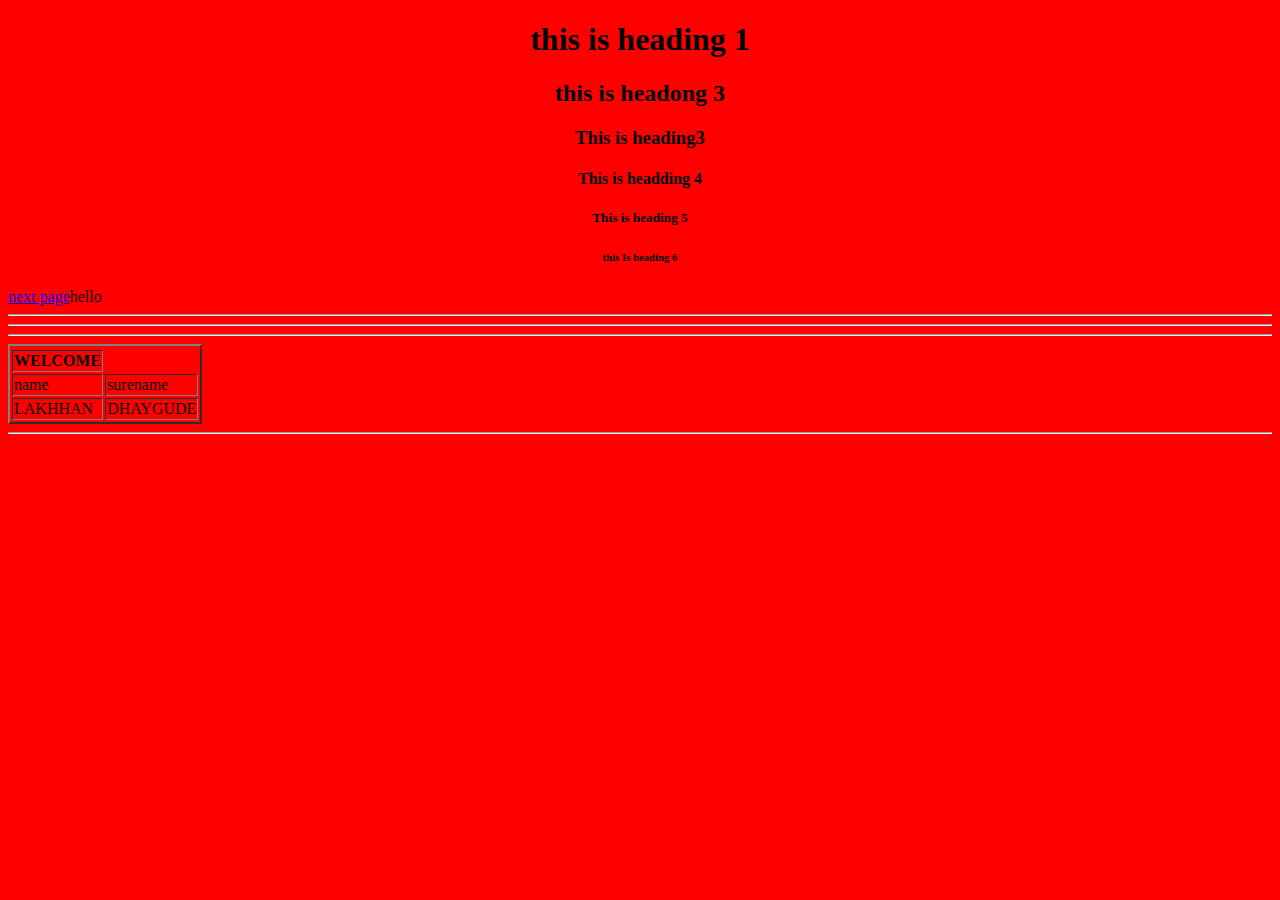
==== index.html @ 132e5d8f "Add files via upload" ====
<!DOCTYPE html>

<html lang="en" dir="ltr">

<head>
  <meta charset="utf-8">
  <title>intex</title>
</head>

<body bgcolor=red>
  <center>
    <h1>this is heading 1</h1>
    <h2>this is headong 3</h2>
    <h3>This is heading3</h3>
    <h4>This is headding 4</h4>
    <h5>This is heading 5</h5>
    <h6>this Is heading 6</h6>
  </center>
  <table border="2">
    <a href="index2.html">next page</a>
    <tr>hello</tr>
    <hr>
    <hr>
    <hr>
    <tr>
      <th>WELCOME</th>
    </tr>
    <tr>
      <td>name</td>
      <td>surename</td>
    </tr>
    <tr>
      <td>LAKHHAN</td>
      <td>DHAYGUDE</td>
    </tr>
  </table>
  <hr>
</body>

</html>
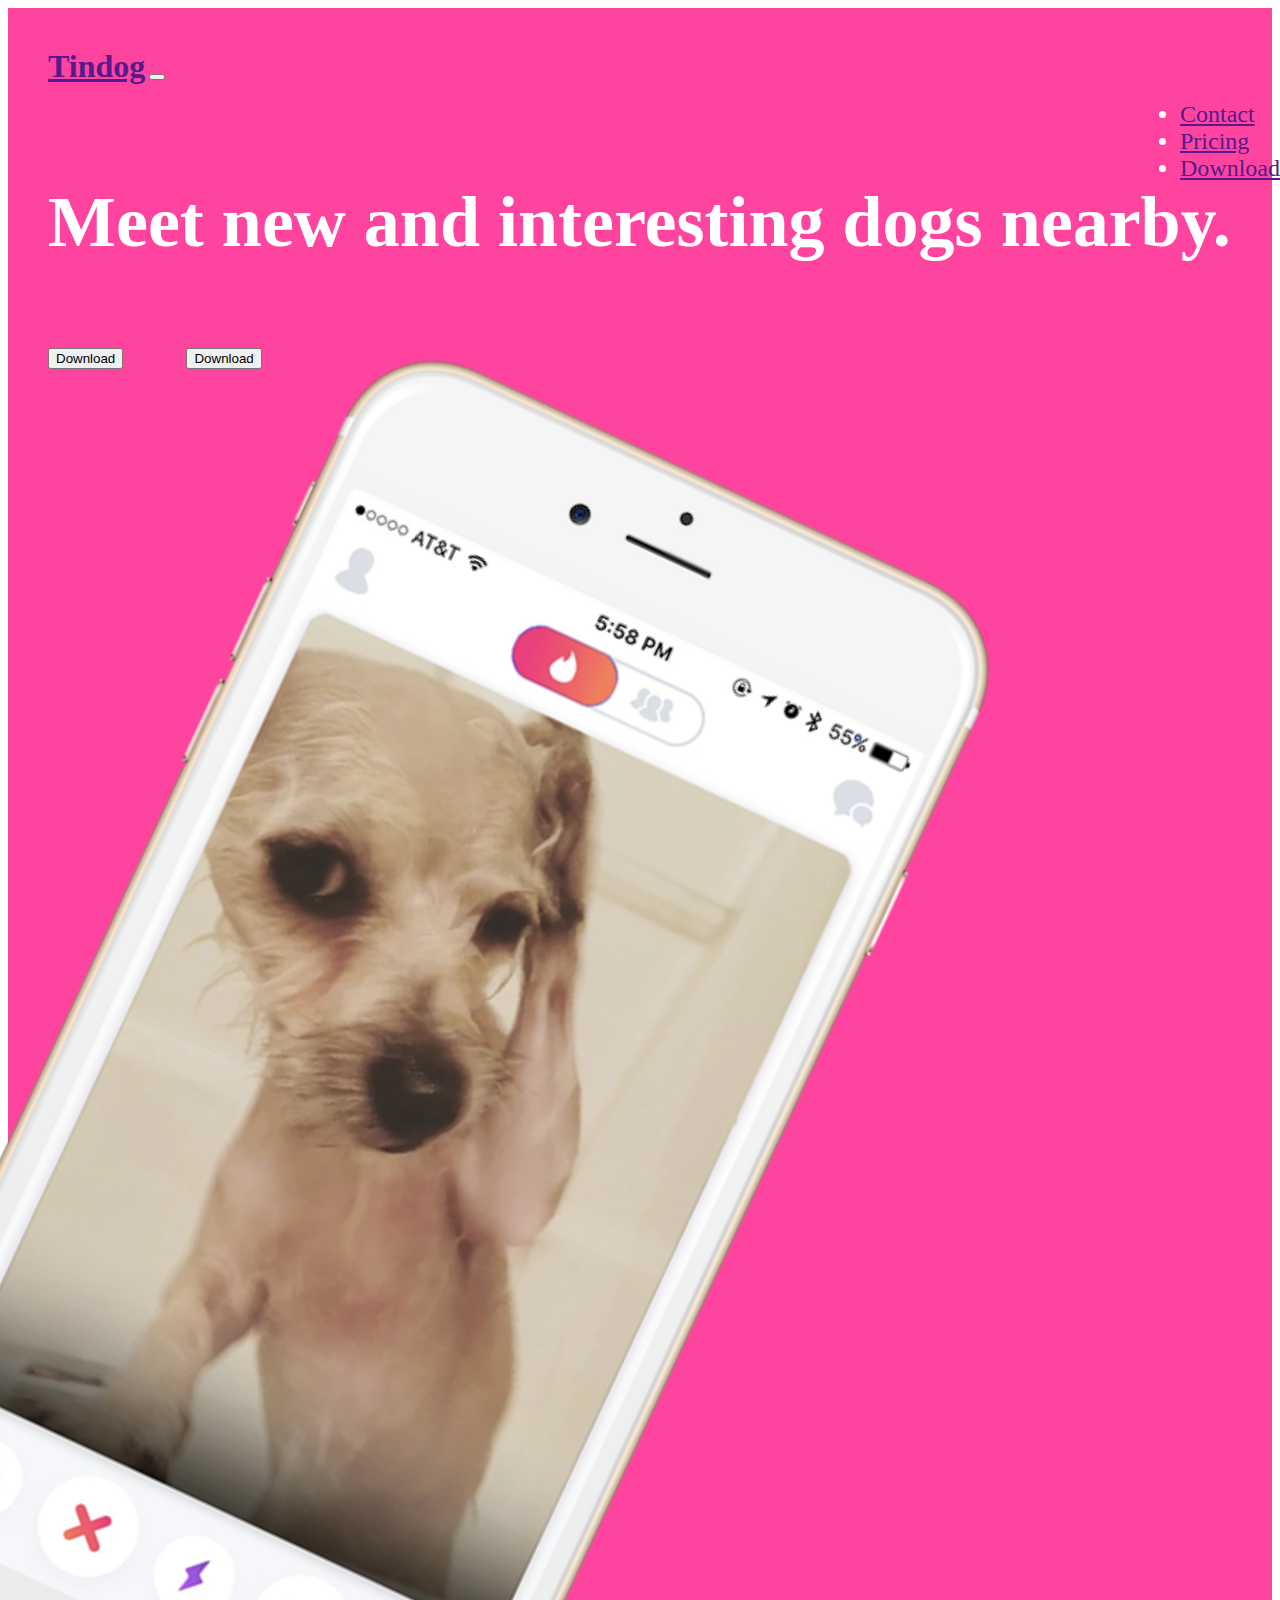
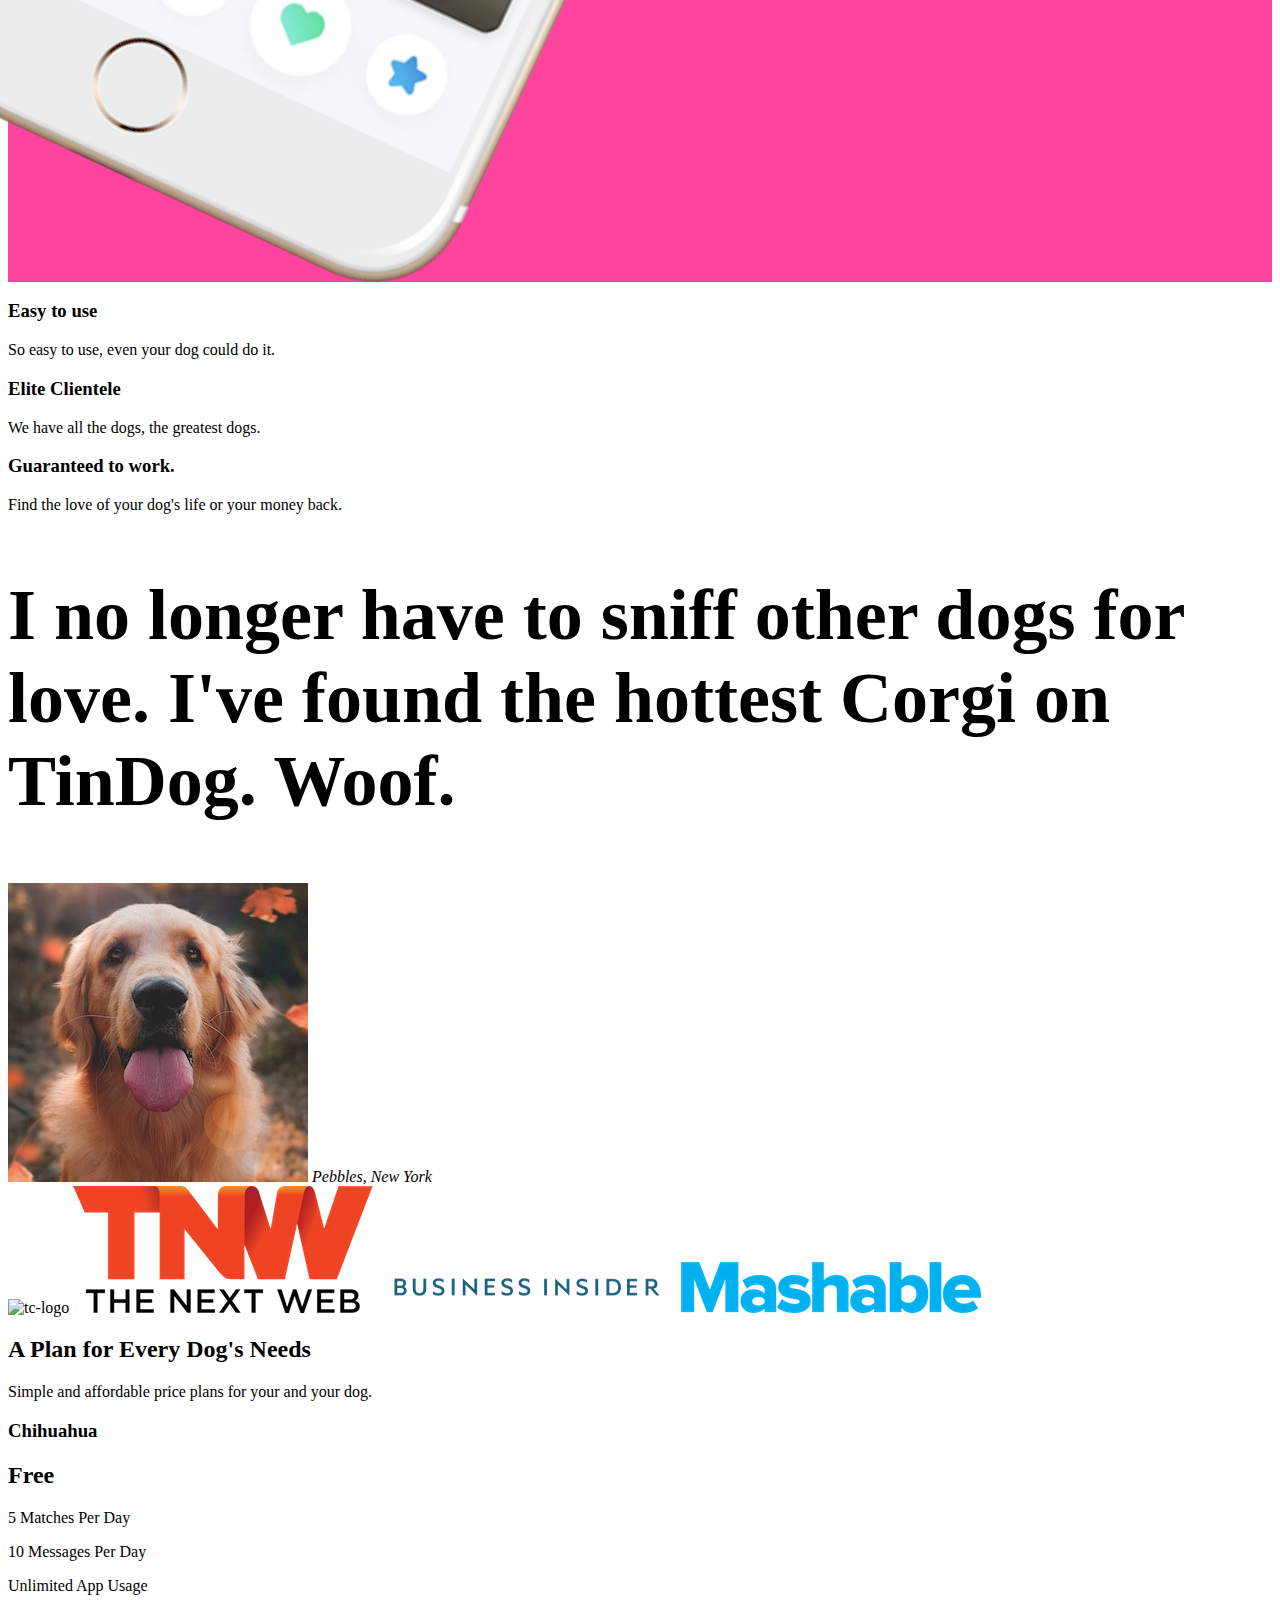
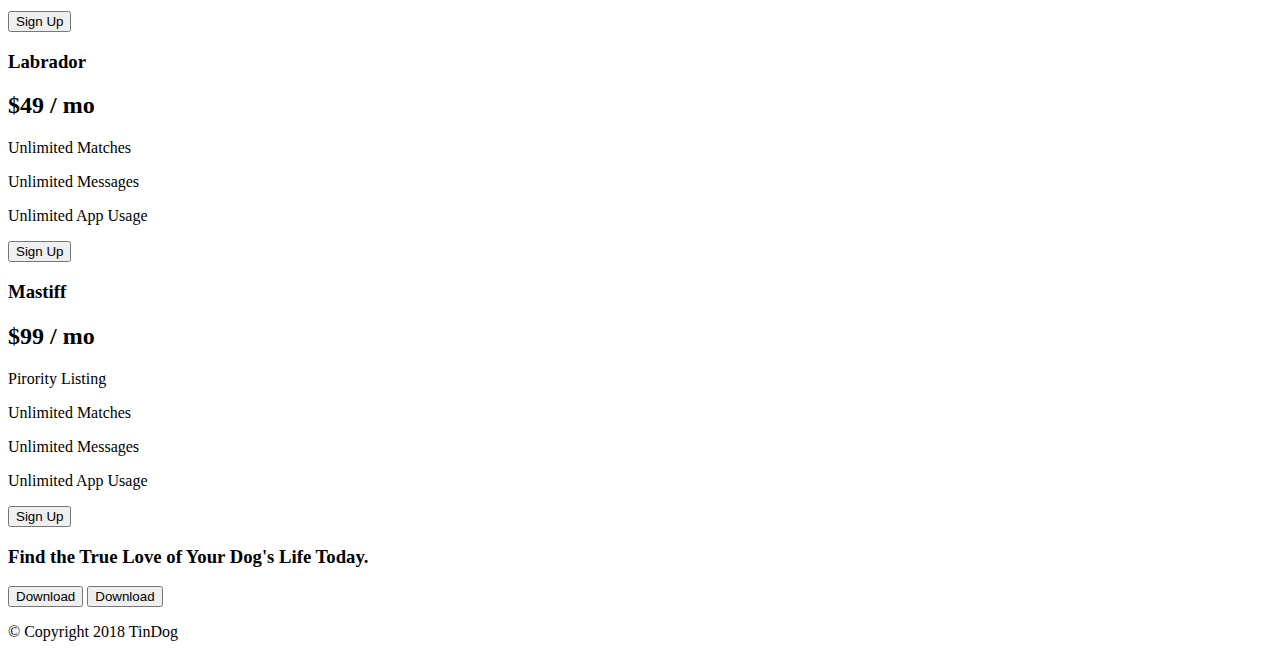
==== commit 92445b01: "Add files via upload" ====
--- a/index.html
+++ b/index.html
@@ -1,40 +1,161 @@
 <!DOCTYPE html>
-
-<html lang="en" dir="ltr">
+<html>
 
 <head>
   <meta charset="utf-8">
-  <title>intex</title>
+  <title>TinDog</title>
+  <link href="https://cdn.jsdelivr.net/npm/bootstrap@5.0.1/dist/css/bootstrap.min.css" rel="stylesheet" integrity="sha384-+0n0xVW2eSR5OomGNYDnhzAbDsOXxcvSN1TPprVMTNDbiYZCxYbOOl7+AMvyTG2x" crossorigin="anonymous">
+  <script src="https://cdn.jsdelivr.net/npm/bootstrap@5.0.1/dist/js/bootstrap.bundle.min.js" integrity="sha384-gtEjrD/SeCtmISkJkNUaaKMoLD0//ElJ19smozuHV6z3Iehds+3Ulb9Bn9Plx0x4" crossorigin="anonymous"></script>
+  <script src="https://cdn.jsdelivr.net/npm/@popperjs/core@2.9.2/dist/umd/popper.min.js" integrity="sha384-IQsoLXl5PILFhosVNubq5LC7Qb9DXgDA9i+tQ8Zj3iwWAwPtgFTxbJ8NT4GN1R8p" crossorigin="anonymous"></script>
+  <script src="https://cdn.jsdelivr.net/npm/bootstrap@5.0.1/dist/js/bootstrap.min.js" integrity="sha384-Atwg2Pkwv9vp0ygtn1JAojH0nYbwNJLPhwyoVbhoPwBhjQPR5VtM2+xf0Uwh9KtT" crossorigin="anonymous"></script>
+  <script src="https://kit.fontawesome.com/95ed1f91c5.js" crossorigin="anonymous"></script>
+  <link rel="stylesheet" href="css/styles.css">
 </head>
 
-<body bgcolor=red>
-  <center>
-    <h1>this is heading 1</h1>
-    <h2>this is headong 3</h2>
-    <h3>This is heading3</h3>
-    <h4>This is headding 4</h4>
-    <h5>This is heading 5</h5>
-    <h6>this Is heading 6</h6>
-  </center>
-  <table border="2">
-    <a href="index2.html">next page</a>
-    <tr>hello</tr>
-    <hr>
-    <hr>
-    <hr>
-    <tr>
-      <th>WELCOME</th>
-    </tr>
-    <tr>
-      <td>name</td>
-      <td>surename</td>
-    </tr>
-    <tr>
-      <td>LAKHHAN</td>
-      <td>DHAYGUDE</td>
-    </tr>
-  </table>
-  <hr>
+<body>
+  <section id="title">
+  <div class="container">
+    <!-- Nav Bar -->
+      <nav class="navbar navbar-expand-lg navbar-dark">
+        <a class="navbar-brand" href="">Tindog</a>
+        <button class="navbar-toggler" type="button" data-toggle="collapse" data-target="#navbarSupportedContent" aria-controls="navbarSupportedContent" aria-expanded="false" aria-label="Toggle navigation">
+          <span class="navbar-toggler-icon"></span>
+        </button>
+        <div class="collapse navbar-collapse" id="navbarTogglerDemo02">
+          <ul class="navbar-nav ml-auto">
+            <li class="nav-item">
+              <a class="nav-link" href="">Contact</a>
+            </li>
+            <li class="nav-item">
+              <a class="nav-link" href="">Pricing</a>
+            </li>
+            <li class="nav-item">
+              <a class="nav-link" href="">Download</a>
+            </li>
+          </ul>
+        </div>
+    </nav>
+
+
+
+    <!-- Title -->
+
+    <div class="row">
+      <div class="col-lg-6 ">
+        <h1 class="heading">Meet new and interesting dogs nearby.</h1>
+        <button type="button" class="btn btn-light btn-lg btn-size"><i class="fab fa-apple"></i> Download</button>
+        <button type="button" class="btn btn-outline-dark btn-lg btn-size"><i class="fab fa-google-play"> </i>Download</button>
+      </div>
+      <div class="col-lg-6">
+        <img class="title-image" src="images/iphone6.png" alt="iphone-mockup">
+      </div>
+    </div>
+
+  </section>
+
+
+  <!-- Features -->
+
+  <section class="features">
+
+
+    <div class="row bg-light">
+      <div class="col-lg-4">
+        <h3>Easy to use</h3>
+        <p>So easy to use, even your dog could do it.</p>
+      </div>
+      <div class="col-lg-4">
+        <h3>Elite Clientele</h3>
+        <p>We have all the dogs, the greatest dogs.</p>
+      </div>
+      <div class="col-lg-4">
+        <h3>Guaranteed to work.</h3>
+        <p>Find the love of your dog's life or your money back.</p>
+
+      </div>
+    </div>
+    </div>
+  </section>
+
+  <!-- Testimonials -->
+
+  <section id="testimonials bg-info " class="container-fluid">
+    <h2 class="heading">I no longer have to sniff other dogs for love. I've found the hottest Corgi on TinDog. Woof.</h2>
+    <img src="images/dog-img.jpg" alt="dog-profile">
+    <em>Pebbles, New York</em>
+    <!-- <h2 class="testimonial-text">My dog used to be so lonely, but with TinDog's help, they've found the love of their life. I think.</h2>
+    <img class="testimonial-image" src="images/lady-img.jpg" alt="lady-profile">
+    <em>Beverly, Illinois</em> -->
+
+  </section>
+
+
+  <!-- Press -->
+
+  <section id="press">
+    <img src="images/techcrunch.png" alt="tc-logo">
+    <img src="images/tnw.png" alt="tnw-logo">
+    <img src="images/bizinsider.png" alt="biz-insider-logo">
+    <img src="images/mashable.png" alt="mashable-logo">
+
+  </section>
+
+
+  <!-- Pricing -->
+
+  <section id="pricing">
+
+    <h2>A Plan for Every Dog's Needs</h2>
+    <p>Simple and affordable price plans for your and your dog.</p>
+
+
+    <h3>Chihuahua</h3>
+    <h2>Free</h2>
+    <p>5 Matches Per Day</p>
+    <p>10 Messages Per Day</p>
+    <p>Unlimited App Usage</p>
+    <button type="button">Sign Up</button>
+
+
+    <h3>Labrador</h3>
+    <h2>$49 / mo</h2>
+    <p>Unlimited Matches</p>
+    <p>Unlimited Messages</p>
+    <p>Unlimited App Usage</p>
+    <button type="button">Sign Up</button>
+
+
+    <h3>Mastiff</h3>
+    <h2>$99 / mo</h2>
+    <p>Pirority Listing</p>
+    <p>Unlimited Matches</p>
+    <p>Unlimited Messages</p>
+    <p>Unlimited App Usage</p>
+    <button type="button">Sign Up</button>
+
+  </section>
+
+
+  <!-- Call to Action -->
+
+  <section id="cta">
+
+    <h3>Find the True Love of Your Dog's Life Today.</h3>
+    <button type="button">Download</button>
+    <button type="button">Download</button>
+
+  </section>
+
+
+  <!-- Footer -->
+
+  <footer id="footer">
+
+    <p>© Copyright 2018 TinDog</p>
+
+  </footer>
+
+
 </body>
 
 </html>
--- a/css/styles.css
+++ b/css/styles.css
@@ -0,0 +1,87 @@
+#title{
+  background-color: #ff449f;
+  color: #fff;
+}
+.collapse{
+  position: absolute;
+  right: 0px;
+}
+.container{
+  background-color: #ff449f;
+  padding:2.5rem;
+
+
+}
+.navbar{
+  padding-bottom:3rem;
+}
+body{
+  font-family: "montserrat";
+}
+.heading{
+  font-size: 4.5rem;
+  font-weight: bold;
+}
+.btn-size{
+  margin:3% 5% 3% 0;
+}
+.title-image{
+  width: 60%;
+  transform: rotate(25deg);
+}
+.navbar-brand{
+  font-family: "ubuntu";
+  font-size: 2rem;
+  font-weight: bold;
+}
+.nav-item{
+  font-size: 1.5rem;
+}
+
+
+
+
+
+
+
+
+
+
+
+
+
+
+
+
+
+
+
+
+
+/* #title{
+  background-color: #ff96ad;
+  padding: 2.5rem;
+}
+.navbar-brand{
+  font-size:2.5rem;
+  font-family:"ubuntu;"
+}
+.heading{
+  font-size: 3.5rem;
+  font-family: "montserrat";
+}
+.navbar{
+  padding-bottom: 50px;
+}
+.navbar-nav{
+font-family: sans-serif;
+}
+body{
+  font-family:"montserrat";
+  font-size: 1.5rem;
+
+}
+.collapse{
+  position: absolute;
+  right: 0px;
+} */
